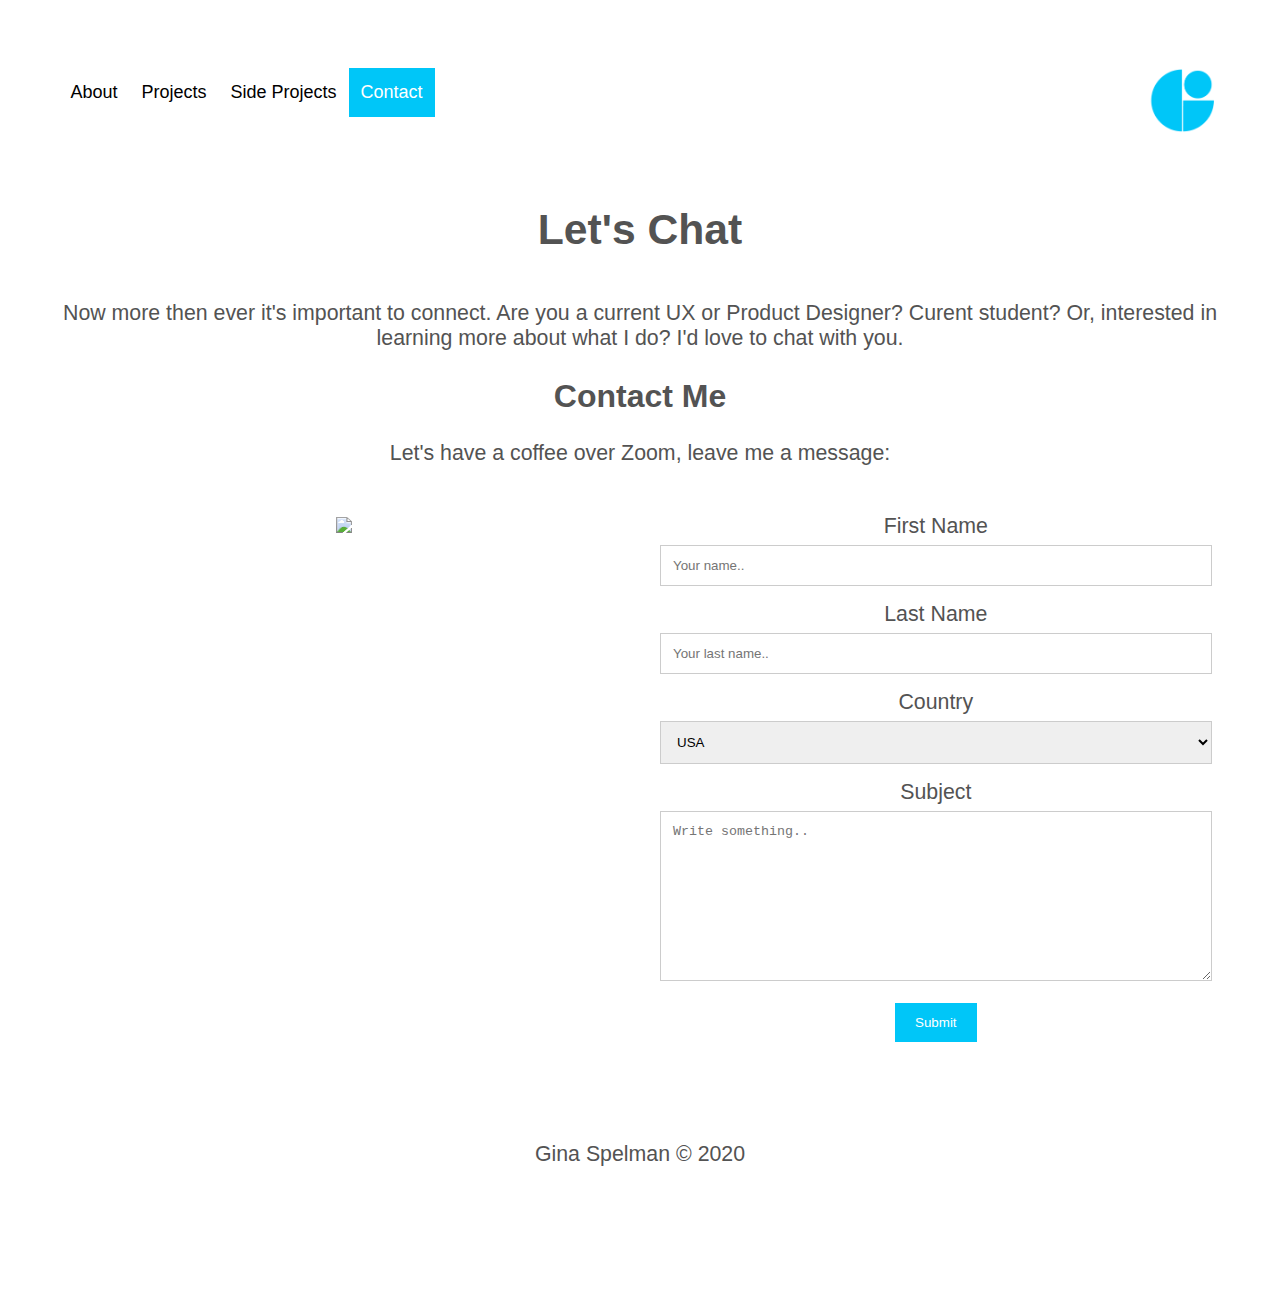
==== contact.html @ ca6d0344 "Add files via upload" ====
<!DOCTYPE html>
<html lang="en" dir="ltr">
<head>
	<meta charset="UTF-8">
	<title>Home</title>
	<link rel="stylesheet" type="text/css" href="style/html5reset.css">
	<link rel="stylesheet" type="text/css" href="css/style.css">
</head>
	
<!-- Global site tag (gtag.js) - Google Analytics -->
<script async src="https://www.googletagmanager.com/gtag/js?id=G-227LERLX9K"></script>
<script>
  window.dataLayer = window.dataLayer || [];
  function gtag(){dataLayer.push(arguments);}
  gtag('js', new Date());

  gtag('config', 'G-227LERLX9K');
</script>

<nav class="topnav">
  <img href="index.html" src="imgs/logo.png" alt="logo" id = "logo" style="width: 75px; animation: none">
  <a href="index.html">About</a>
  <a href="projects.html">Projects</a>
  <a href="side_projects.html">Side Projects</a>
  <a class="active" href="#main">Contact</a>
</nav>

<body  tabindex="0">
<h1>Let's Chat</h1>
<main>    
  <p>Now more then ever it's important to connect. Are you a current UX or Product Designer? Curent student? Or, interested in learning more about what I do? I'd love to chat with you.</p>
    <div class="contact-container">
      <div style="text-align:center">
        <h2 id="main"> Contact Me</h2>
        <p>Let's have a coffee over Zoom, leave me a message:</p>
      </div>
      <div class="row">
        <div class="column">
          <img src="imgs/coffee.jpg" style="width: 100%">
        </div>
        <div class="column">
          <form action="/action_page.php" >
            <label for="fname">First Name</label>
            <input type="text" id="fname" name="firstname" placeholder="Your name.." tabindex="1">
            <label for="lname">Last Name</label>
            <input type="text" id="lname" name="lastname" placeholder="Your last name.." tabindex="2">
            <label for="country">Country</label>
            <select id="country" name="country" tabindex="3">
              <option value="usa">USA</option>
              <option value="canada">Canada</option>
              <option value="other">Other</option>
            </select>
            <label for="subject">Subject</label>
            <textarea id="subject" name="subject" placeholder="Write something.." style="height:170px" tabindex="4"></textarea>
            <input type="submit" value="Submit" tabindex="5">
          </form>
        </div>
      </div>
    </div>
</main>

<footer>
<p>Gina Spelman &copy 2020</p>
</footer>
</body>
</html>
---- css/style.css ----
body{
	font-family: 'Montserrat', sans-serif; /* Test for this*/
	margin: 10px;
  padding: 3%;
	font-size: 16pt; /* test for this! Make all sizes em or rem */
	color:  rgb(83, 83, 83);
	text-align: center;
}
  
  /* Style the header */
  .header {
	grid-area: header;
	background-color: #f1f1f1;
	text-align: center;
  font-size: 35px;
  }
  
  
/*Headers*/
  h1{
	font-size: 2em;
	text-align: center;
	line-height: 2;
  }
  
  h2{
	font-size: 1.5em;
	text-align: center;
  }

  h3{
	  font-size: 1em;
  }
  h4{
	font-size: .75em;
  }


  
  footer{
	background-color: white;
	color: rgb(83, 83, 83);
	padding: 5%;
	text-align: center;
  }


 /* menu*/
 
/* Style tab links */
.topnav {
overflow: hidden;
background-color: white;
padding: 20px 10px;
  }
  
  .logo {
    display: inline-block;
    vertical-align: top;
    width: 75px;
    height: auto;
    margin-right: 20px;
  }

  .topnav a {
    float: left;
    color: black;
    text-align: center;
    padding: 12px;
    text-decoration: none;
    font-size: 18px; 
    line-height: 25px;
  }
  
  .topnav a:hover {
	background-color: #8b8b8b;
	color: white;
  }
  
  .topnav a.active {
	background-color: #00c6f8;
	color: white;
  }



  @-webkit-keyframes logo_wiggle{
    from {width: 15px}
    to {width: 75x}
  }
  
  @keyframes logo_wiggle{
    from {width: 15px}
    to {width: 75px}
  } 
  
  #logo{
    -webkit-animation: logo_wiggle 1s;
    animation: logo_wiggle 1s;
    -webkit-animation-iteration-count: 1;
    animation-iteration-count: 1;
  }



/* Side Projects Gallery! */
.gallery{
	min-height: 500px;
	display: flex;
	flex-wrap: wrap;
	justify-content: center;
  align-items: space-around;
  }
  
  .gallery > img{
	margin: 10px;
	width: 325px;
	height: 450px;
  }
  .gallery #image12{
	margin: 10px;
	width: 325px;
	height: 325px;
  }
/*filter code and modifidied from https://www.codeblocq.com/2016/08/Turn-an-image-to-Black-and-White-on-hover-with-CSS/ */
  #image1 {
    transition: filter .1s ease-in-out;
    -webkit-filter: grayscale(100%); /* Ch 23+, Saf 6.0+, BB 10.0+ */
    filter: grayscale(100%); /* FF 35+ */
  }
  
  #image1:hover {
    -webkit-filter: grayscale(0%); /* Ch 23+, Saf 6.0+, BB 10.0+ */
    filter: grayscale(0%); /* FF 35+ */
  }

  #image2 {
    transition: filter .1s ease-in-out;
    -webkit-filter: grayscale(100%); /* Ch 23+, Saf 6.0+, BB 10.0+ */
    filter: grayscale(100%); /* FF 35+ */
  }
  
  #image2:hover {
    -webkit-filter: grayscale(0%); /* Ch 23+, Saf 6.0+, BB 10.0+ */
    filter: grayscale(0%); /* FF 35+ */
  }
  #image3 {
    transition: filter .1s ease-in-out;
    -webkit-filter: grayscale(100%); /* Ch 23+, Saf 6.0+, BB 10.0+ */
    filter: grayscale(100%); /* FF 35+ */
  }
  
  #image3:hover {
    -webkit-filter: grayscale(0%); /* Ch 23+, Saf 6.0+, BB 10.0+ */
    filter: grayscale(0%); /* FF 35+ */
  }
  #image4 {
    transition: filter .1s ease-in-out;
    -webkit-filter: grayscale(100%); /* Ch 23+, Saf 6.0+, BB 10.0+ */
    filter: grayscale(100%); /* FF 35+ */
  }
  
  #image4:hover {
    -webkit-filter: grayscale(0%); /* Ch 23+, Saf 6.0+, BB 10.0+ */
    filter: grayscale(0%); /* FF 35+ */
  }
  #image5 {
    transition: filter .1s ease-in-out;
    -webkit-filter: grayscale(100%); /* Ch 23+, Saf 6.0+, BB 10.0+ */
    filter: grayscale(100%); /* FF 35+ */
  }
  
  #image5:hover {
    -webkit-filter: grayscale(0%); /* Ch 23+, Saf 6.0+, BB 10.0+ */
    filter: grayscale(0%); /* FF 35+ */
  }
  #image6 {
    transition: filter .1s ease-in-out;
    -webkit-filter: grayscale(100%); /* Ch 23+, Saf 6.0+, BB 10.0+ */
    filter: grayscale(100%); /* FF 35+ */
  }
  
  #image6:hover {
    -webkit-filter: grayscale(0%); /* Ch 23+, Saf 6.0+, BB 10.0+ */
    filter: grayscale(0%); /* FF 35+ */
  }
  #image7 {
    transition: filter .1s ease-in-out;
    -webkit-filter: grayscale(100%); /* Ch 23+, Saf 6.0+, BB 10.0+ */
    filter: grayscale(100%); /* FF 35+ */
  }
  
  #image7:hover {
    -webkit-filter: grayscale(0%); /* Ch 23+, Saf 6.0+, BB 10.0+ */
    filter: grayscale(0%); /* FF 35+ */
  }
  #image8 {
    transition: filter .1s ease-in-out;
    -webkit-filter: grayscale(100%); /* Ch 23+, Saf 6.0+, BB 10.0+ */
    filter: grayscale(100%); /* FF 35+ */
  }
  
  #image8:hover {
    -webkit-filter: grayscale(0%); /* Ch 23+, Saf 6.0+, BB 10.0+ */
    filter: grayscale(0%); /* FF 35+ */
  }
  #image9 {
    transition: filter .1s ease-in-out;
    -webkit-filter: grayscale(100%); /* Ch 23+, Saf 6.0+, BB 10.0+ */
    filter: grayscale(100%); /* FF 35+ */
  }
  
  #image9:hover {
    -webkit-filter: grayscale(0%); /* Ch 23+, Saf 6.0+, BB 10.0+ */
    filter: grayscale(0%); /* FF 35+ */
  }
  #image10 {
    transition: filter .1s ease-in-out;
    -webkit-filter: grayscale(100%); /* Ch 23+, Saf 6.0+, BB 10.0+ */
    filter: grayscale(100%); /* FF 35+ */
  }
  
  #image10:hover {
    -webkit-filter: grayscale(0%); /* Ch 23+, Saf 6.0+, BB 10.0+ */
    filter: grayscale(0%); /* FF 35+ */
  }
  #image11 {
    transition: filter .1s ease-in-out;
    -webkit-filter: grayscale(100%); /* Ch 23+, Saf 6.0+, BB 10.0+ */
    filter: grayscale(100%); /* FF 35+ */
  }
  
  #image11:hover {
    -webkit-filter: grayscale(0%); /* Ch 23+, Saf 6.0+, BB 10.0+ */
    filter: grayscale(0%); /* FF 35+ */
  }
  #image12 {
    transition: filter .1s ease-in-out;
    -webkit-filter: grayscale(100%); /* Ch 23+, Saf 6.0+, BB 10.0+ */
    filter: grayscale(100%); /* FF 35+ */
  }
  
  #image12:hover {
    -webkit-filter: grayscale(0%); /* Ch 23+, Saf 6.0+, BB 10.0+ */
    filter: grayscale(0%); /* FF 35+ */
  }
/*home/about Page*/ 
/* flip card from w3schools */
  .cardcontainer {
    position: relative;
  }

  .flip-card {
    background-color: transparent;
    width: 500px;
    height: 500px;
    perspective: 1000px;
    margin: auto;
  }
  
  .flip-card-inner {
    position: relative;
    width: 100%;
    height: 100%;
    text-align: center;
    transition: transform 0.6s;
    transform-style: preserve-3d;
    box-shadow: 0 4px 8px 0 rgba(0,0,0,0.2);
  }
  
  .flip-card:hover .flip-card-inner {
    transform: rotateY(180deg);
  }
  
  .flip-card-front, .flip-card-back {
    position: absolute;
    width: 100%;
    height: 100%;
    -webkit-backface-visibility: hidden;
    backface-visibility: hidden;
  }
  
  .flip-card-front {
    background-color: transparent;
    color: black;
  }
  
  .flip-card-back {
    background-color: #00c6f8;
    color: white;
    transform: rotateY(180deg);
    padding: 5px;
  }


/* Contact form templete from www.w3schools.com image from unsplash.com*/
* {
  box-sizing: border-box;
}

/* Style inputs */
input[type=text], select, textarea {
  width: 100%;
  padding: 12px;
  border: 1px solid #ccc;
  margin-top: 6px;
  margin-bottom: 16px;
  resize: vertical;
}

input[type=submit] {
  background-color: #00c6f8;
  color: white;
  padding: 12px 20px;
  border: none;
  cursor: pointer;
}

input[type=submit]:hover {
  background-color: #8b8b8b;
}

/* Style the container/contact section */
.container {
  border-radius: 5px;
  background-color: #f2f2f2;
  padding: 10px;
}

/* Create two columns that float next to eachother */
.column {
  float: left;
  width: 50%;
  margin-top: 6px;
  padding: 20px;
}

/* Clear floats after the columns */
.row:after {
  content: "";
  display: table;
  clear: both;
}



/*Project Page images from unsplash.com*/
.project-container{
  display: grid;
  grid-template-columns: 1fr 5fr 1fr;
  grid-template-rows: auto auto auto;
  grid-gap: 15px;
}
.project-parallax{
  opacity: 0.5;
}
header{
  background-attachment: fixed; /* Parallax effect */     
  background-position: center;  /* Parallax effect */
  background-repeat: no-repeat; /* Parallax effect */
  background-size: cover;       /* Parallax effect */
  height: 400px;                /* Parallax effect */

  background-image: url("../imgs/project-parallax.png");
  background-repeat: no-repeat;

  grid-column: 1 / -1;  
  grid-row: 1 / auto;  
}

.oma, .a2, .wright{
  grid-column: 2/ span 1;
}

.oma-image, .a2-image, .wright-image{
  grid-column: 1/4;
  max-height: 700px;
  overflow: hidden;
}

.oma, .oma-image{
   grid-row: 2/ auto;
}

.a2, .a2-image{
   grid-row: 3/ auto;
}

.wright, .wright-image{
    grid-row: 4/ auto;
}

.text-block{
background-color: rgba(255, 255, 255, .8);
  border: 5px solid #00c6f8;
  padding: 30px;
  align-self: center;
}



@media all and (min-width: 800px){
  nav{
    padding: 30px 0px;
    text-align: right;
    vertical-align: middle;
    /*Your code here:*/
  }
  

  .project-container{
    grid-template-columns: 50px auto 500px auto 50px;
    grid-template-rows: 400px 400px 400px 400px 400px;
  }

  .oma, .wright, .a2-image{
    grid-column: 3/ span 2;
  }

  .oma-image, .wright-image, .a2{
    grid-column: 2/ span 2;
  }
}


/* Responsive layout - when the screen is less than 600px wide, make the two columns stack on top of each other instead of next to each other */
@media screen and (max-width: 600px) {
  .column, input[type=submit] {
    width: 100%;
    margin-top: 0;
  }
}
  
/* Responsive layout - when the screen is less than 800px wide, make the two columns stack on top of each other instead of next to each other */
@media screen and (max-width: 800px) {
  .leftcolumn, .rightcolumn {   
    width: 100%;
    padding: 0;
  }
}
/*Add media query to handle reduced-motion*/
@media screen and (prefers-reduced-motion: reduce) {
  #logo {animation: none}
}
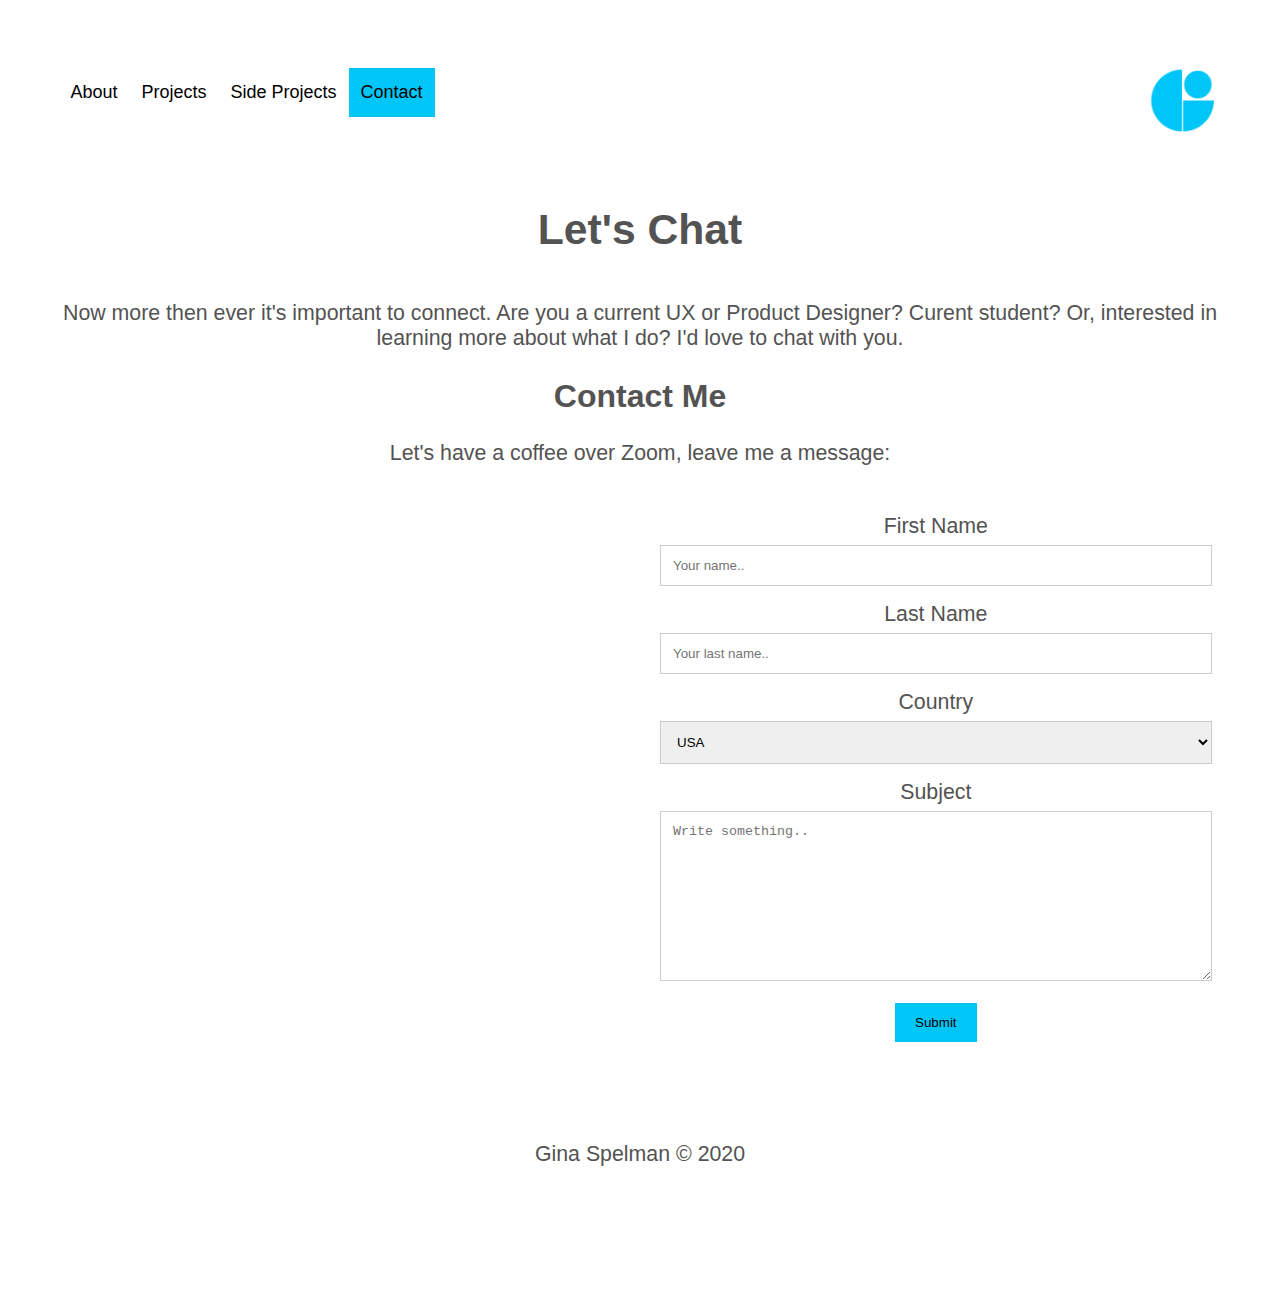
==== commit 3a2ec784: "Update contact.html" ====
--- a/contact.html
+++ b/contact.html
@@ -36,7 +36,7 @@
       </div>
       <div class="row">
         <div class="column">
-          <img src="imgs/coffee.jpg" style="width: 100%">
+          <img src="imgs/coffee.jpg" style="width: 100%" alt="">
         </div>
         <div class="column">
           <form action="/action_page.php" >
@@ -63,4 +63,4 @@
 <p>Gina Spelman &copy 2020</p>
 </footer>
 </body>
-</html>+</html>
--- a/css/style.css
+++ b/css/style.css
@@ -80,7 +80,7 @@
   
   .topnav a.active {
 	background-color: #00c6f8;
-	color: white;
+	color: black;
   }
 
 
@@ -288,7 +288,7 @@
   
   .flip-card-back {
     background-color: #00c6f8;
-    color: white;
+    color: black;
     transform: rotateY(180deg);
     padding: 5px;
   }
@@ -311,7 +311,7 @@
 
 input[type=submit] {
   background-color: #00c6f8;
-  color: white;
+  color: black;
   padding: 12px 20px;
   border: none;
   cursor: pointer;
